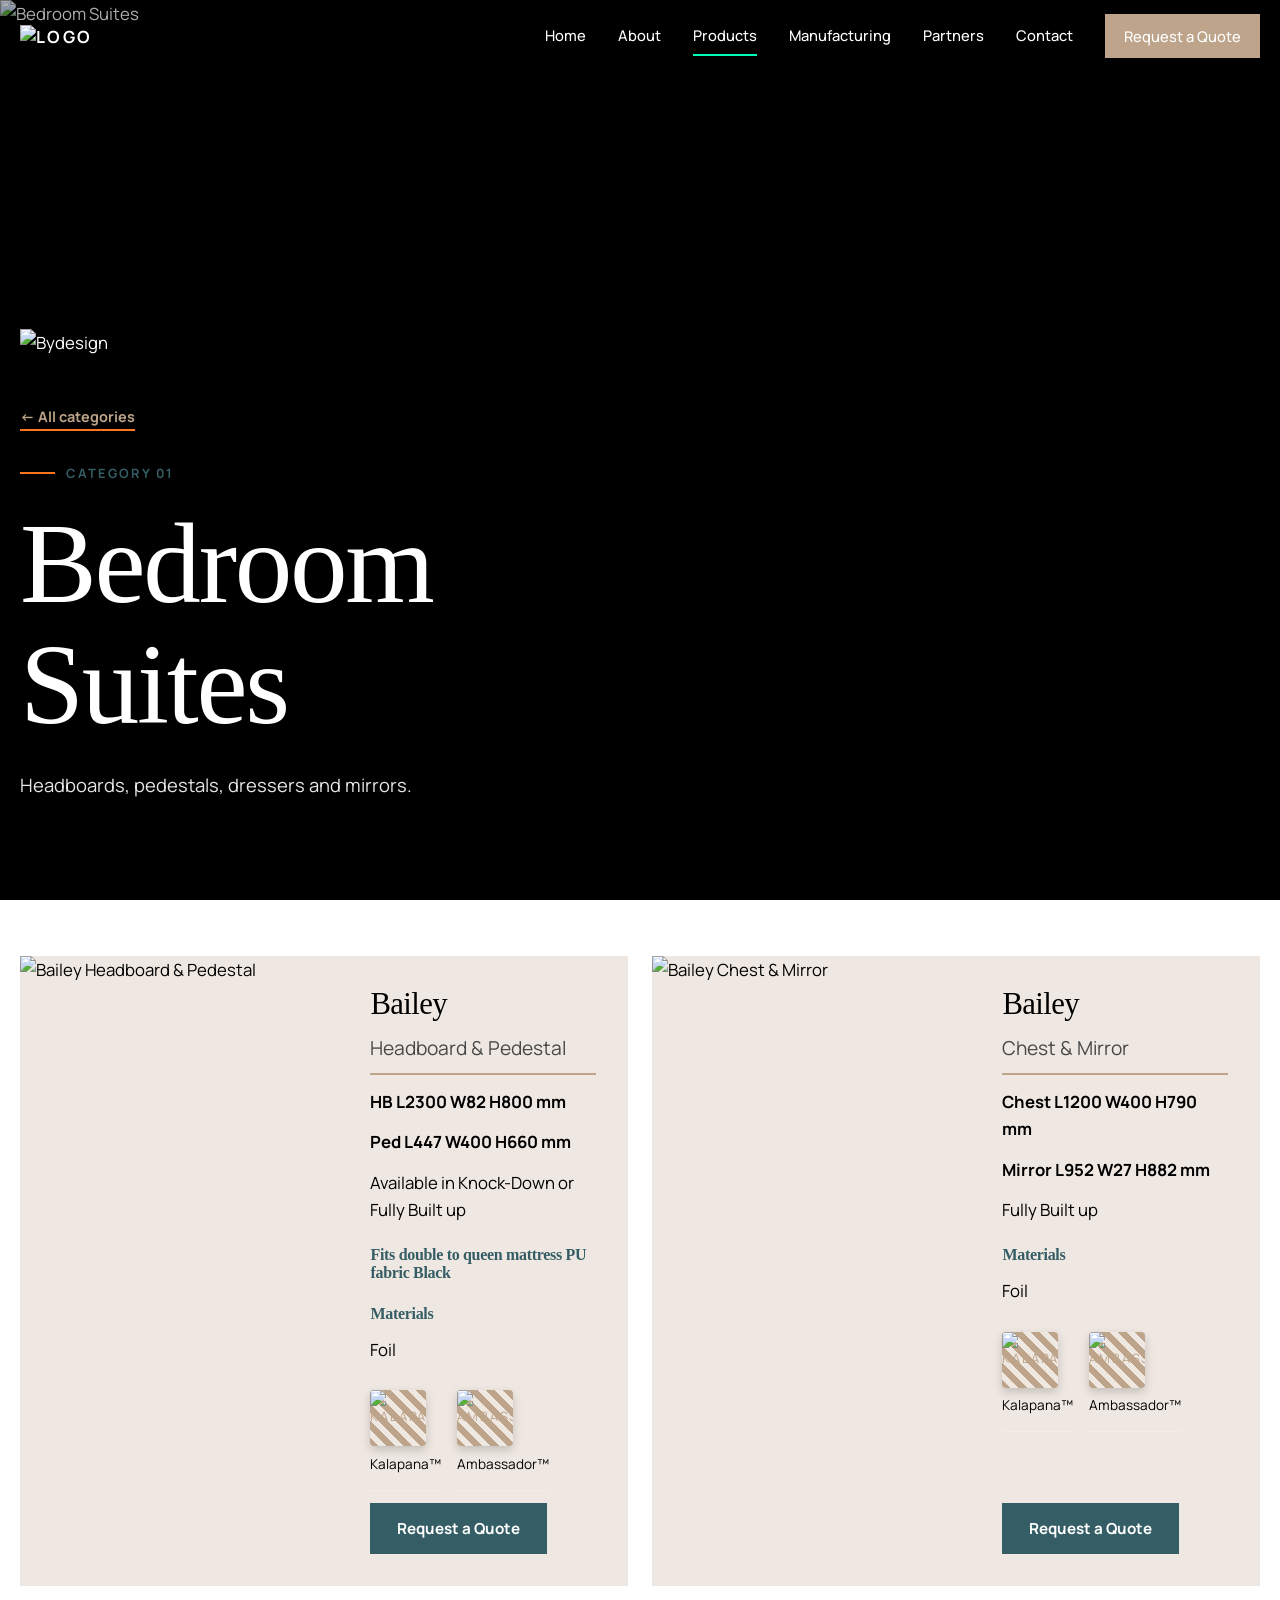
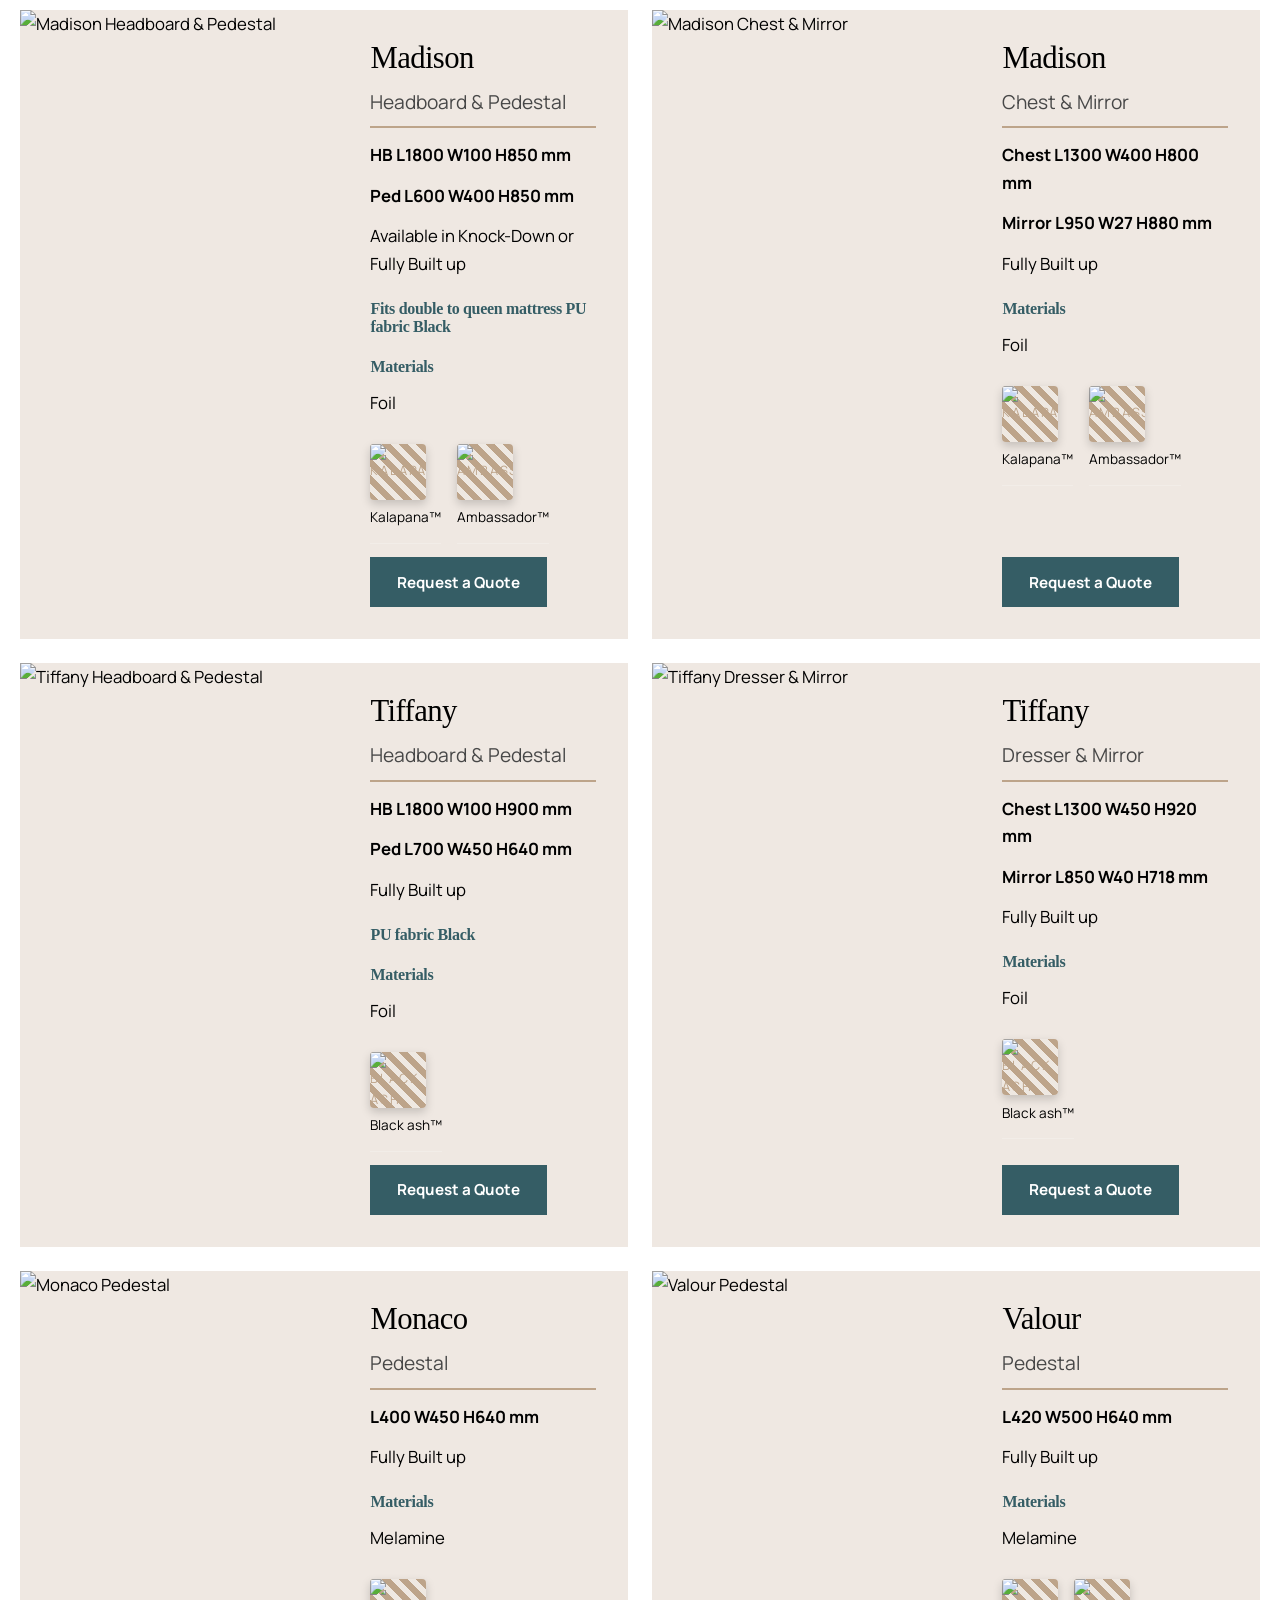
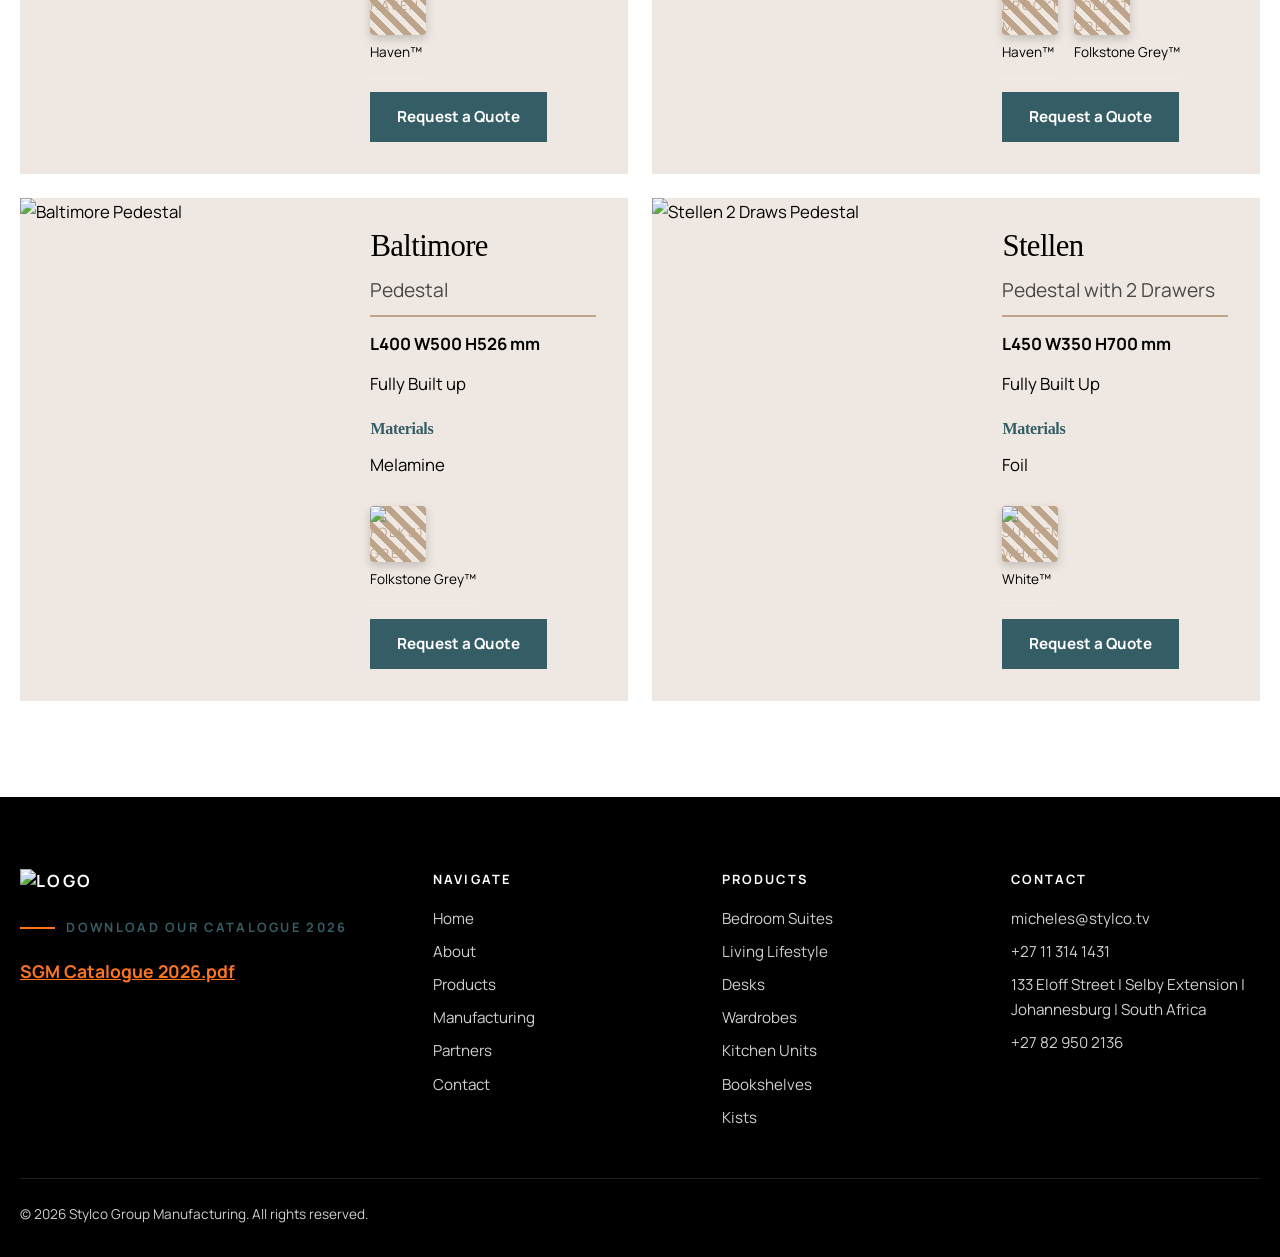
==== bedroom-suites.html @ 997faba1 "Add files via upload" ====
<!DOCTYPE html>
<html lang="en">
<head>
<meta charset="utf-8">
<meta name="viewport" content="width=device-width, initial-scale=1, viewport-fit=cover">
<title>Bedroom Suites | Stylco Group Manufacturing</title>
<meta name="description" content="Bedroom Suites from Stylco Group Manufacturing. Headboards, pedestals, dressers and mirrors. Request a quote.">
<meta property="og:title" content="Bedroom Suites | Stylco Group Manufacturing">
<meta property="og:description" content="Headboards, pedestals, dressers and mirrors.">
<meta property="og:type" content="website">
<link rel="preconnect" href="https://fonts.googleapis.com">
<link rel="stylesheet" href="https://fonts.googleapis.com/css2?family=Fraunces:opsz,wght@9..144,400;9..144,500&family=Manrope:wght@400;500;700&display=swap">
<link rel="stylesheet" href="style.css">
</head>
<body>
<a href="#main" class="skip btn btn-primary">Skip to content</a>
<header id="hdr"><div class="wrap nav">
 <a class="logo" href="index.html#home" aria-label="Stylco Group Manufacturing home"><img src="./images/stylco logo.png" width="200" alt="logo"></a>
 <button class="burger" id="burger" aria-label="Open menu" aria-expanded="false" aria-controls="links"><span></span><span></span></button>
 <nav class="links" id="links" aria-label="Primary">
  <a href="index.html#home">Home</a><a href="index.html#about">About</a><a class="active" href="index.html#products">Products</a><a href="index.html#manufacturing">Manufacturing</a><a href="index.html#partners">Partners</a><a href="index.html#contact">Contact</a>
  <a class="btn btn-primary" href="index.html#contact">Request a Quote</a>
 </nav>
</div></header>
<main id="main">
<section class="hero" id="home">
 <div class="bg" aria-hidden="true">
  <!-- HERO IMAGE: replace the placeholder div below with <img src="images/hero.jpg" alt="" loading="eager"> -->
  <img src="images/brs hero img.jpg" alt="Bedroom Suites" loading="eager">
 </div>
 <div class="wrap">
     <img src="images/by design.png" alt="Bydesign"  class="bydsign-overlay">
  <a class="back" href="index.html#products">← All categories</a><div class="eyebrow">Category 01</div><h1>Bedroom Suites</h1><p>Headboards, pedestals, dressers and mirrors.</p>
 </div>
</section>
 
 <!-- PRODUCTS: copy an <article class="pc"> block to add a product.
      IMAGE: replace the placeholder <div class="ph media"> with <img class="media" src="images/your-photo.jpg" alt="Describe the photo" loading="lazy">
      FINISH SWATCH: replace <span class="chip"></span> with <span class="chip"><img src="images/finish.jpg" alt="Finish name"></span> -->
 <div class="wrap grid2">
  <article class="pc">
   <img class="media" src="images/Bailey HB & PedLIFE .png" alt="Bailey Headboard & Pedestal" loading="lazy">
   <div class="info">
    <h2>Bailey</h2><p class="type">Headboard & Pedestal</p>
    <p class="dim">HB L2300 W82 H800 mm</p> <p class="dim">Ped L447 W400 H660 mm</p><p>Available in Knock-Down or Fully Built up</p>
    <h3>Fits double to queen mattress PU fabric Black</h3><h3>Materials</h3><p>Foil</p>
    <ul class="sw"><li><span class="chip"><img src="Textures/kalapana.jpg" alt="Kalapana"></span>Kalapana&trade;</li><li><span class="chip"><img src="Textures/ambassador.jpg" alt="Ambassador"></span>Ambassador&trade;</li></ul>
    <a class="btn btn-dark" href="index.html?category=Bedroom%20Suites&amp;product=Headboard#contact">Request a Quote</a>
   </div>
  </article>
  <article class="pc">
   <img class="media" src="images/Bailey Chest & mirrorLIFE .png" alt="Bailey Chest & Mirror" loading="lazy">
   <div class="info">
    <h2>Bailey</h2><p class="type">Chest & Mirror</p>
    <p class="dim">Chest L1200 W400 H790 mm</p> <p class="dim">Mirror L952 W27 H882 mm</p><p>Fully Built up</p>
    <h3>Materials</h3><p>Foil</p>
    <ul class="sw"><li><span class="chip"><img src="Textures/kalapana.jpg" alt="Kalapana"></span>Kalapana&trade;</li><li><span class="chip"><img src="Textures/ambassador.jpg" alt="Ambassador"></span>Ambassador&trade;</li></ul>
    <a class="btn btn-dark" href="index.html?category=Bedroom%20Suites&amp;product=Chest%20%2F%20Mirror#contact">Request a Quote</a>
   </div>
  </article>
  <article class="pc">
  <img class="media" src="images/Madison Ped  and HB life.png" alt="Madison Headboard & Pedestal" loading="lazy">
   <div class="info">
    <h2>Madison</h2><p class="type">Headboard & Pedestal</p>
    <p class="dim">HB L1800 W100 H850 mm</p> <p class="dim">Ped L600 W400 H850 mm</p><p>Available in Knock-Down or Fully Built up</p>
    <h3>Fits double to queen mattress PU fabric Black</h3><h3>Materials</h3><p>Foil</p>
    <ul class="sw"><li><span class="chip"><img src="Textures/kalapana.jpg" alt="Kalapana"></span>Kalapana&trade;</li><li><span class="chip"><img src="Textures/ambassador.jpg" alt="Ambassador"></span>Ambassador&trade;</li></ul>
    <a class="btn btn-dark" href="index.html?category=Bedroom%20Suites&amp;product=Headboard#contact">Request a Quote</a>
   </div>
  </article>
  <article class="pc">
   <img class="media" src="images/Madison chest & mirror life.png" alt="Madison Chest & Mirror" loading="lazy">
   <div class="info">
    <h2>Madison</h2><p class="type">Chest & Mirror</p>
    <p class="dim">Chest L1300 W400 H800 mm</p> <p class="dim">Mirror L950 W27 H880 mm</p><p>Fully Built up</p>
    <h3>Materials</h3><p>Foil</p>
    <ul class="sw"><li><span class="chip"><img src="Textures/kalapana.jpg" alt="Kalapana"></span>Kalapana&trade;</li><li><span class="chip"><img src="Textures/ambassador.jpg" alt="Ambassador"></span>Ambassador&trade;</li></ul>
    <a class="btn btn-dark" href="index.html?category=Bedroom%20Suites&amp;product=Chest#contact">Request a Quote</a>
   </div>
  </article>
  <article class="pc">
  <img class="media" src="images/Tiffany BRS Render v2 002.png" alt="Tiffany Headboard & Pedestal" loading="lazy">
   <div class="info">
    <h2>Tiffany</h2><p class="type">Headboard & Pedestal</p>
    <p class="dim">HB L1800 W100 H900 mm</p> <p class="dim">Ped L700 W450 H640 mm</p><p>Fully Built up</p>
    <h3>PU fabric Black</h3><h3>Materials</h3><p>Foil</p>
    <ul class="sw"><li><span class="chip"><img src="Textures/black ash.jpg" alt="Black ash"></span>Black ash&trade;</li></ul>
    <a class="btn btn-dark" href="index.html?category=Bedroom%20Suites&amp;product=Tiffany#contact">Request a Quote</a>
   </div>
  </article>
  <article class="pc">
  <img class="media" src="images/Tiffany D&M Render .png" alt="Tiffany Dresser & Mirror" loading="lazy">
   <div class="info">
    <h2>Tiffany</h2><p class="type">Dresser & Mirror</p>
    <p class="dim">Chest L1300 W450 H920 mm</p> <p class="dim">Mirror L850 W40 H718 mm</p><p>Fully Built up</p>
    <h3>Materials</h3><p>Foil</p>
    <ul class="sw"><li><span class="chip"><img src="Textures/black ash.jpg" alt="Black ash"></span>Black ash&trade;</li></ul>
    <a class="btn btn-dark" href="index.html?category=Bedroom%20Suites&amp;product=Tiffany#contact">Request a Quote</a>
   </div>
  </article>
 <article class="pc">
  <img class="media" src="images/Monaco pedestal.png" alt="Monaco Pedestal" loading="lazy">
   <div class="info">
    <h2>Monaco</h2><p class="type">Pedestal</p>
    <p class="dim">L400 W450 H640 mm</p><p>Fully Built up</p>
    <h3>Materials</h3><p>Melamine</p>
    <ul class="sw"><li><span class="chip"><img src="Textures/Haven.jpg" alt="Haven"></span>Haven&trade;</li></ul>
    <a class="btn btn-dark" href="index.html?category=Bedroom%20Suites&amp;product=Monaco#contact">Request a Quote</a>
   </div>
  </article>
  <article class="pc">
  <img class="media" src="images/Valour pedestal.png" alt="Valour Pedestal" loading="lazy">
   <div class="info">
    <h2>Valour</h2><p class="type">Pedestal</p>
    <p class="dim">L420 W500 H640 mm</p><p>Fully Built up</p>
    <h3>Materials</h3><p>Melamine</p>
    <ul class="sw"><li><span class="chip"><img src="Textures/Brookhill-M-Revit.jpg" alt="Brookhill-M-Revit"></span>Haven&trade;<li><span class="chip"><img src="Textures/folkstone-grey.jpg" alt="Folkstone Grey"></span>Folkstone Grey&trade;</li></ul>
    <a class="btn btn-dark" href="index.html?category=Bedroom%20Suites&amp;product=Valour#contact">Request a Quote</a>
   </div>
  </article>
  <article class="pc">
  <img class="media" src="images/Baltimore pedestal.png" alt="Baltimore Pedestal" loading="lazy">
   <div class="info">
    <h2>Baltimore</h2><p class="type">Pedestal</p>
    <p class="dim">L400 W500 H526 mm</p><p>Fully Built up</p>
    <h3>Materials</h3><p>Melamine</p>
    <ul class="sw"><li><span class="chip"><img src="Textures/folkstone-grey.jpg" alt="Folkstone Grey"></span>Folkstone Grey&trade;</li></ul>
    <a class="btn btn-dark" href="index.html?category=Bedroom%20Suites&amp;product=Baltimore#contact">Request a Quote</a>
   </div>
  </article>
  <article class="pc">
  <img class="media" src="images/Stellen 2 draws Pedestal lifestyle.jpg" alt="Stellen 2 Draws Pedestal" loading="lazy">
   <div class="info">
    <h2>Stellen</h2><p class="type">Pedestal with 2 Drawers</p>
    <p class="dim">L450 W350 H700 mm</p><p>Fully Built Up</p>
    <h3>Materials</h3><p>Foil</p>
    <ul class="sw"><li><span class="chip"><img src="Textures/White.jpg" alt="Supreme White"></span>White&trade;</li></ul>
    <a class="btn btn-dark" href="index.html?category=Bedroom%20Suites&amp;product=Stellen#contact">Request a Quote</a>
   </div>
  </article>
 </div>
</main>
<footer><div class="wrap">
 <div class="fgrid">
  <div><a class="logo" href="index.html#home">
     <img src="./images/stylco logo.png" width="200" alt="logo"></a>
      <br><div class="eyebrow">Download our catalogue 2026</div>
  <p class="foot-desc"><a href="SGM Catalogue 2026_ in progress.pdf.pdf" target="_blank"><p class="file">SGM Catalogue 2026.pdf</p></a></p>
  </div>
  <div><h4>Navigate</h4><ul><li><a href="index.html#home">Home</a></li><li><a href="index.html#about">About</a></li><li><a href="index.html#products">Products</a></li><li><a href="index.html#manufacturing">Manufacturing</a></li><li><a href="index.html#partners">Partners</a></li><li><a href="index.html#contact">Contact</a></li></ul></div>
  <div><h4>Products</h4><ul id="fprod"></ul></div>
  <div><h4>Contact</h4><ul id="fcontact"></ul></div>
 </div>
 <div class="copy">© 2026 Stylco Group Manufacturing. All rights reserved.</div>
</div></footer>


<script src="script.js"></script>
</body>
</html>
---- style.css ----
/* ==========================================================
   CSS variables / brand colours
   ========================================================== */
:root{
  /* Brand colours */
  --teal:#355D65;--mint:#00FFB6;--black:#000000;--white:#FFFFFF;--sand:#bda48a;--orange:#FF751F;
  /* Tints derived from the brand colours */
  --paper:color-mix(in srgb,var(--sand) 25%,var(--white));
  --muted:color-mix(in srgb,var(--black) 72%,var(--white));
  --error:color-mix(in srgb,var(--orange) 70%,var(--black));
  --bg:var(--white);--fg:var(--black);
  --serif:Poppins,Georgia,serif;--sans:'Manrope',system-ui,Poppins;
  box-sizing:border-box;padding-top:env(safe-area-inset-top,0px);padding-bottom:env(safe-area-inset-bottom,0px)}
*,*::before,*::after{box-sizing:inherit}
/* ==========================================================
   Reset
   ========================================================== */
html{scroll-behavior:smooth;scroll-padding-top:80px}
body{margin:0;background:var(--bg);color:var(--fg);font:400 1.05rem/1.65 var(--sans);-webkit-font-smoothing:antialiased}
img{max-width:100%;display:block}
a{color:inherit}
:focus-visible{outline:3px solid var(--mint);outline-offset:3px}
.wrap{width:min(1280px,100% - 2.5rem);margin-inline:auto}
section{padding:clamp(4rem,9vw,8rem) 0}
/* ==========================================================
   Typography
   ========================================================== */
h1,h2,h3{font-family:var(--serif);font-weight:400;line-height:1.05;margin:0;letter-spacing:-.02em}
h2{font-size:clamp(2.2rem,5vw,4rem)}
.eyebrow{font-size:.8rem;letter-spacing:.18em;text-transform:uppercase;font-weight:700;color:var(--teal);display:flex;gap:.7rem;align-items:center;margin-bottom:1.2rem}
.eyebrow::before{content:"";width:2.2rem;height:2px;background:var(--orange)}
.dark .eyebrow{color:var(--sand)}
.btn{display:inline-flex;align-items:center;justify-content:center;min-height:48px;padding:.85rem 1.6rem;font:700 .95rem var(--sans);text-decoration:none;border:1.5px solid transparent;cursor:pointer;transition:transform .25s,background .25s,color .25s}
.btn-primary{background:var(--sand);color:var(--black)}.btn-primary:hover{transform:translateY(-2px);background:var(--white)}
.btn-ghost{border-color:currentColor;color:var(--white);background:transparent}.btn-ghost:hover{background:var(--white);color:var(--black)}
.btn-dark{background:var(--teal);color:var(--white)}.btn-dark:hover{background:var(--black)}
/* ==========================================================
   Placeholder imagery
   ========================================================== */

.ph{position:relative;width:100%;height:100%;min-height:240px;background:linear-gradient(135deg,var(--teal),color-mix(in srgb,var(--teal) 55%,var(--black)));overflow:hidden;display:flex;align-items:flex-end}
.ph::before{content:"";position:absolute;inset:0;background:repeating-linear-gradient(115deg,transparent 0 38px,color-mix(in srgb,var(--sand) 8%,transparent) 38px 40px)}
.ph span{position:relative;margin:1rem;font-size:.72rem;letter-spacing:.14em;text-transform:uppercase;color:var(--sand);border:1px solid color-mix(in srgb,var(--sand) 50%,transparent);padding:.3rem .6rem}
.ph.sand{background:linear-gradient(135deg,var(--sand),color-mix(in srgb,var(--sand) 85%,var(--black)))}.ph.sand span{color:var(--teal);border-color:color-mix(in srgb,var(--teal) 50%,transparent)}
.ph.sand::before{background:repeating-linear-gradient(115deg,transparent 0 38px,color-mix(in srgb,var(--teal) 10%,transparent) 38px 40px)}
.ph img{position:absolute;inset:0;width:100%;height:100%;object-fit:cover}
/* ==========================================================
   Navigation
   ========================================================== */

header{position:fixed;inset:0 0 auto;z-index:50;padding-top:env(safe-area-inset-top,0px);transition:background .35s,box-shadow .35s}
header.solid{background:color-mix(in srgb,var(--black) 92%,transparent);backdrop-filter:blur(10px)}
.nav{display:flex;align-items:center;justify-content:space-between;height:72px}
.logo{font:700 1.05rem var(--sans);letter-spacing:.14em;text-decoration:none;color:var(--white);text-transform:uppercase}
.logo b{color:var(--mint)}
.links{display:flex;gap:2rem;align-items:center}
.links a{color:var(--white);text-decoration:none;font-size:.92rem;font-weight:500;padding:.4rem 0;border-bottom:2px solid transparent}
.links a:hover,.links a.active{border-color:var(--mint)}
.links .btn{border:0;padding:.6rem 1.2rem;min-height:44px}
.burger{display:none;background:none;border:0;color:var(--white);width:48px;height:48px;cursor:pointer}
.burger span{display:block;width:24px;height:2px;background:currentColor;margin:6px auto;transition:.3s}
@media(max-width:900px){
 .burger{display:block}
 .links{position:fixed;inset:0;background:var(--black);flex-direction:column;justify-content:center;gap:1.6rem;font-size:1.4rem;transform:translateY(-100%);transition:transform .45s;visibility:hidden}
 .links.open{transform:none;visibility:visible}
 .links a{font:400 2rem var(--serif)}
 .burger{position:relative;z-index:2}
}
/* ==========================================================
   Hero
   ========================================================== */

.hero{min-height:100svh;background:var(--black);color:var(--white);display:flex;align-items:flex-end;position:relative;padding:7rem 0 4rem;overflow:hidden}
.hero .bg{position:absolute;inset:0;opacity:.85}
.hero .bg .ph{min-height:100%}
.hero .bg img,.about .img img{width:100%;height:100%;object-fit:cover}
.hero::after{content:"";position:absolute;inset:0;background:linear-gradient(to top,var(--black) 5%,color-mix(in srgb,var(--black) 20%,transparent) 70%)}
.hero .wrap{position:relative;z-index:2}
.hero h1{font-size:clamp(3rem,9vw,8rem);max-width:12ch}
.hero h1 em{color:var(--sand);font-style:normal}
.hero p{max-width:52ch;font-size:1.15rem;color:color-mix(in srgb,var(--white) 90%,var(--black));margin:1.6rem 0 2.2rem}
.cta{display:flex;flex-wrap:wrap;gap:1rem}
.scroll{position:absolute;right:max(1.25rem,5vw);bottom:3rem;z-index:2;writing-mode:vertical-rl;font-size:.72rem;letter-spacing:.2em;text-transform:uppercase;color:var(--sand);display:flex;align-items:center;gap:.8rem}
.scroll::after{content:"";width:1px;height:60px;background:var(--mint);animation:drop 2s infinite}
@keyframes drop{0%{transform:scaleY(0);transform-origin:top}50%{transform:scaleY(1);transform-origin:top}51%{transform-origin:bottom}100%{transform:scaleY(0);transform-origin:bottom}}
.line{display:block;overflow:hidden}.line>span{display:block;animation:up 1s cubic-bezier(.2,.7,.2,1) both}
.line:nth-child(2)>span{animation-delay:.12s}.line:nth-child(3)>span{animation-delay:.24s}
@keyframes up{from{transform:translateY(105%)}}
/* ==========================================================
   Mission
   ========================================================== */

.mission{background:var(--teal);color:var(--white)}
.mission .grid{display:grid;grid-template-columns:1fr 1.2fr;gap:4rem;align-items:start}
.mission h2{color:var(--white)}
.mission p{font-size:1.25rem;margin:0 0 2rem}
.values{display:flex;flex-wrap:wrap;gap:.6rem}
.values li{list-style:none;border:1px solid color-mix(in srgb,var(--white) 40%,transparent);padding:.45rem 1rem;font-size:.9rem}
.values{padding:0;margin:0}
/* ==========================================================
   About
   ========================================================== */

.about .grid{display:grid;grid-template-columns:1fr 1fr;gap:clamp(2rem,6vw,6rem);align-items:center}
.about .img{aspect-ratio:4/5}
.about p{color:color-mix(in srgb,var(--black) 80%,var(--white))}
.caps{list-style:none;padding:0;margin:2rem 0;border-top:1px solid color-mix(in srgb,var(--black) 13%,transparent)}
.caps li{display:flex;gap:1.2rem;padding:1rem 0;border-bottom:1px solid color-mix(in srgb,var(--black) 13%,transparent);font-weight:700}
.caps small{color:var(--orange);font-size:.85rem;min-width:2rem}
/* ==========================================================
   Products
   ========================================================== */

.products{background:var(--paper)}
.head{display:flex;justify-content:space-between;align-items:end;gap:2rem;flex-wrap:wrap;margin-bottom:3rem}
.head p{max-width:40ch;margin:0;color:var(--muted)}
.pgrid{display:grid;grid-template-columns:repeat(12,1fr);gap:1.25rem}
.card{position:relative;overflow:hidden;background:var(--black);color:var(--white);border:0;padding:0;text-align:left;cursor:pointer;min-height:420px;grid-column:span 4;font:inherit}
.card:nth-child(1){grid-column:span 7;min-height:560px}.card:nth-child(2){grid-column:span 5;min-height:560px}
.card:nth-child(6){grid-column:span 5}.card:nth-child(7){grid-column:span 7}
.card .media{position:absolute;inset:0;width:100%;height:100%;object-fit:cover;transition:transform .9s cubic-bezier(.2,.7,.2,1)}
.card:hover .media,.card:focus-visible .media{transform:scale(1.07)}
.card::after{content:"";position:absolute;inset:0;background:linear-gradient(to top,color-mix(in srgb,var(--black) 85%,transparent),transparent 60%)}
.card .txt{position:absolute;z-index:2;left:0;right:0;bottom:0;padding:1.6rem}
.card .n{font-size:.8rem;letter-spacing:.2em;color:var(--mint);font-weight:700}
.card h3{font-size:clamp(1.7rem,3vw,2.4rem);margin:.3rem 0 .5rem}
.card p{margin:0;font-size:.95rem;color:color-mix(in srgb,var(--white) 87%,var(--black));max-width:34ch}
.card .go{display:inline-block;margin-top:1rem;font-weight:700;font-size:.9rem;border-bottom:2px solid var(--orange);transform:translateY(8px);opacity:0;transition:.4s}
.card:hover .go,.card:focus-visible .go{transform:none;opacity:1}
.bydsign-overlay {
  background: 0;
  width:auto;
  max-width: auto;
  height: auto;
  padding: 45px 0;
  margin-inline:auto;
}
@media(hover:none){.card .go{opacity:1;transform:none}}
/* ==========================================================
   Manufacturing
   ========================================================== */

.process{background:var(--black);color:var(--white)}
.process h2{max-width:14ch}
.steps{display:grid;grid-template-columns:repeat(3,1fr);gap:0;margin-top:3.5rem;border-top:1px solid color-mix(in srgb,var(--white) 20%,transparent);list-style:none;padding:0}
.steps li{padding:2rem 2rem 2.5rem 0;border-bottom:1px solid color-mix(in srgb,var(--white) 20%,transparent)}
.steps b{font:400 3.2rem var(--serif);color:var(--sand);display:block}
.steps h3{font:700 1.15rem var(--sans);margin:.5rem 0}
.steps p{margin:0;color:color-mix(in srgb,var(--white) 73%,var(--black));font-size:.95rem}
/* ==========================================================
   Capabilities
   ========================================================== */

.cap-grid{display:grid;grid-template-columns:repeat(4,1fr);gap:1.25rem;margin-top:3rem}
.cap{padding:2rem 1.5rem;border-top:3px solid var(--teal);background:var(--paper)}
.cap:nth-child(3){border-color:var(--orange)}
.cap h3{font-size:1.5rem;margin-bottom:.7rem}.cap p{margin:0;color:var(--muted);font-size:.95rem}
/* ==========================================================
   Partners
   ========================================================== */

.partners{background:var(--sand)}
.logos{display:grid;grid-template-columns:repeat(3,1fr);gap:1px;background:color-mix(in srgb,var(--teal) 25%,transparent);border:1px solid color-mix(in srgb,var(--teal) 25%,transparent);margin-top:3rem}
.logos div{background:var(--sand);height:130px;display:grid;place-items:center;filter:grayscale(1);opacity:.75;transition:.3s;color:var(--teal);font-weight:700;letter-spacing:.14em;text-transform:uppercase;font-size:.85rem}
.logos div:hover{opacity:1;filter:none}
.logos img{max-height:56px;max-width:70%}
/* ==========================================================
   Contact
   ========================================================== */

.contact{background:var(--teal);color:var(--white)}
.contact .grid{display:grid;grid-template-columns:1fr 1.1fr;gap:clamp(2rem,6vw,6rem)}
.contact h2{color:var(--white)}
.info{list-style:none;padding:0;margin:2rem 0 0}
.info li{padding:.9rem 0;border-bottom:1px solid color-mix(in srgb,var(--white) 20%,transparent);display:flex;justify-content:space-between;gap:1rem}
.info span:first-child{color:var(--sand);font-size:.8rem;letter-spacing:.14em;text-transform:uppercase}
form{display:grid;grid-template-columns:1fr 1fr;gap:1.1rem;background:var(--white);color:var(--black);padding:clamp(1.4rem,3vw,2.5rem)}
.f{display:flex;flex-direction:column;gap:.35rem}.f.full{grid-column:1/-1}
label{font-weight:700;font-size:.85rem}
input,select,textarea{font:inherit;padding:.8rem;border:1.5px solid color-mix(in srgb,var(--black) 25%,transparent);background:var(--white);min-height:48px;border-radius:0;width:100%}
textarea{min-height:130px;resize:vertical}
.f.err input,.f.err select,.f.err textarea{border-color:var(--error)}
.msg{color:var(--error);font-size:.82rem;min-height:1em}
.ok{grid-column:1/-1;background:color-mix(in srgb,var(--mint) 12%,var(--white));border-left:4px solid var(--teal);padding:1rem;display:none}
/* ==========================================================
   Footer
   ========================================================== */

footer{background:var(--black);color:color-mix(in srgb,var(--white) 81%,var(--black));padding:4.5rem 0 2rem;font-size:.95rem}
.fgrid{display:grid;grid-template-columns:1.5fr 1fr 1fr 1fr;gap:2.5rem}
footer h4{color:var(--white);margin:0 0 1rem;font-size:.8rem;letter-spacing:.16em;text-transform:uppercase}
footer ul{list-style:none;padding:0;margin:0;display:grid;gap:.5rem}
footer a{text-decoration:none}footer a:hover{color:var(--mint)}
.copy{margin-top:3rem;padding-top:1.5rem;border-top:1px solid color-mix(in srgb,var(--white) 13%,transparent);font-size:.85rem}
.file{font-size:1.1rem;font-weight:700;color:var(--orange);text-decoration:underline}
/* ==========================================================
   Category pages
   ========================================================== */
/* ==========================================================
   Animations
   ========================================================== */

.rv{opacity:0;transform:translateY(28px);transition:opacity .9s,transform .9s cubic-bezier(.2,.7,.2,1)}
.rv.in{opacity:1;transform:none}
/* ==========================================================
   Responsive design (tablet / laptop)
   ========================================================== */
@media(max-width:1024px){.cap-grid{grid-template-columns:1fr 1fr}.fgrid{grid-template-columns:1fr 1fr}.pgrid .card,.card:nth-child(n){grid-column:span 6;min-height:400px}.card:nth-child(1){grid-column:1/-1}}
/* ==========================================================
   Mobile styles
   ========================================================== */
@media(max-width:760px){
 .mission .grid,.about .grid,.contact .grid,.d{grid-template-columns:1fr;gap:2rem}
 .steps{grid-template-columns:1fr 1fr}.logos{grid-template-columns:1fr 1fr}.cap-grid{grid-template-columns:1fr}
 .pgrid .card,.card:nth-child(n){grid-column:1/-1;min-height:380px}.card:nth-child(1){min-height:440px}
 form{grid-template-columns:1fr}.fgrid{grid-template-columns:1fr}.scroll{display:none}.btn{width:100%}.about .img{aspect-ratio:4/3}
}
@media(prefers-reduced-motion:reduce){*{animation:none!important;transition:none!important;scroll-behavior:auto!important}.rv{opacity:1;transform:none}}

/* ==========================================================
   Utilities
   ========================================================== */
.skip{position:absolute;left:-999px;top:1rem;z-index:100}
.skip:focus{left:1rem}
.lead{margin:1.4rem 0 0}
.lead-sm{margin-top:1.4rem;font-size:1.1rem}
.foot-desc{max-width:34ch;margin-top:1rem}

[hidden]{display:none!important}
.cat-hero{background:var(--black);color:var(--white);padding:9rem 0 4rem}
.cat-hero h1{font-size:clamp(2.6rem,7vw,5.5rem)}
.cat-hero p{max-width:50ch;margin:1.2rem 0 0;color:color-mix(in srgb,var(--white) 80%,var(--black))}
.back{display:inline-block;margin-bottom:2rem;color:var(--sand);text-decoration:none;font-weight:700;font-size:.9rem;border-bottom:2px solid var(--orange)}
.back:hover{color:var(--mint)}
.card{display:block;text-decoration:none}
.grid2{display:grid;grid-template-columns:repeat(2,1fr);gap:1.5rem;padding:3.5rem 0 6rem}
.pc{display:grid;grid-template-columns:minmax(0,1.1fr) minmax(0,1fr);background:var(--paper)}
.pc>.media{grid-column:1;grid-row:1;display:block;width:100%;height:auto;min-height:0;aspect-ratio:1/1;object-fit:cover;align-self:start}
.pc>.info{grid-column:2;grid-row:1;min-width:0;margin:0;padding:clamp(1.2rem,2.5vw,2rem);display:flex;flex-direction:column;gap:.8rem}
.pc .info p{margin:0}
.pc h2{font-size:clamp(1.6rem,2.4vw,2.2rem)}
.pc .type{font-size:1.2rem;color:var(--muted);padding-bottom:.5rem;border-bottom:2px solid var(--sand)}
.pc .dim{margin-top:.6rem;font-weight:700}
.pc h3{font:700 1rem var(--serif);color:var(--teal);margin-top:.6rem}
.sw{list-style:none;padding:0;margin:0;display:flex;flex-wrap:wrap;gap:1rem}
.sw li{font-size:.85rem;display:flex;flex-direction:column;gap:.4rem}
.chip{display:block;width:56px;height:56px;border-radius:4px;overflow:hidden;box-shadow:0 4px 10px color-mix(in srgb,var(--black) 18%,transparent);background:repeating-linear-gradient(45deg,var(--sand) 0 6px,var(--paper) 6px 12px)}
.chip img{width:100%;height:100%;object-fit:cover}
.pc .btn{margin-top:auto;align-self:flex-start}
@media(max-width:1100px){.grid2{grid-template-columns:1fr}}
@media(max-width:600px){.pc{grid-template-columns:1fr}.pc>.media,.pc>.info{grid-column:1}.pc>.info{grid-row:2}.pc .btn{align-self:stretch}}
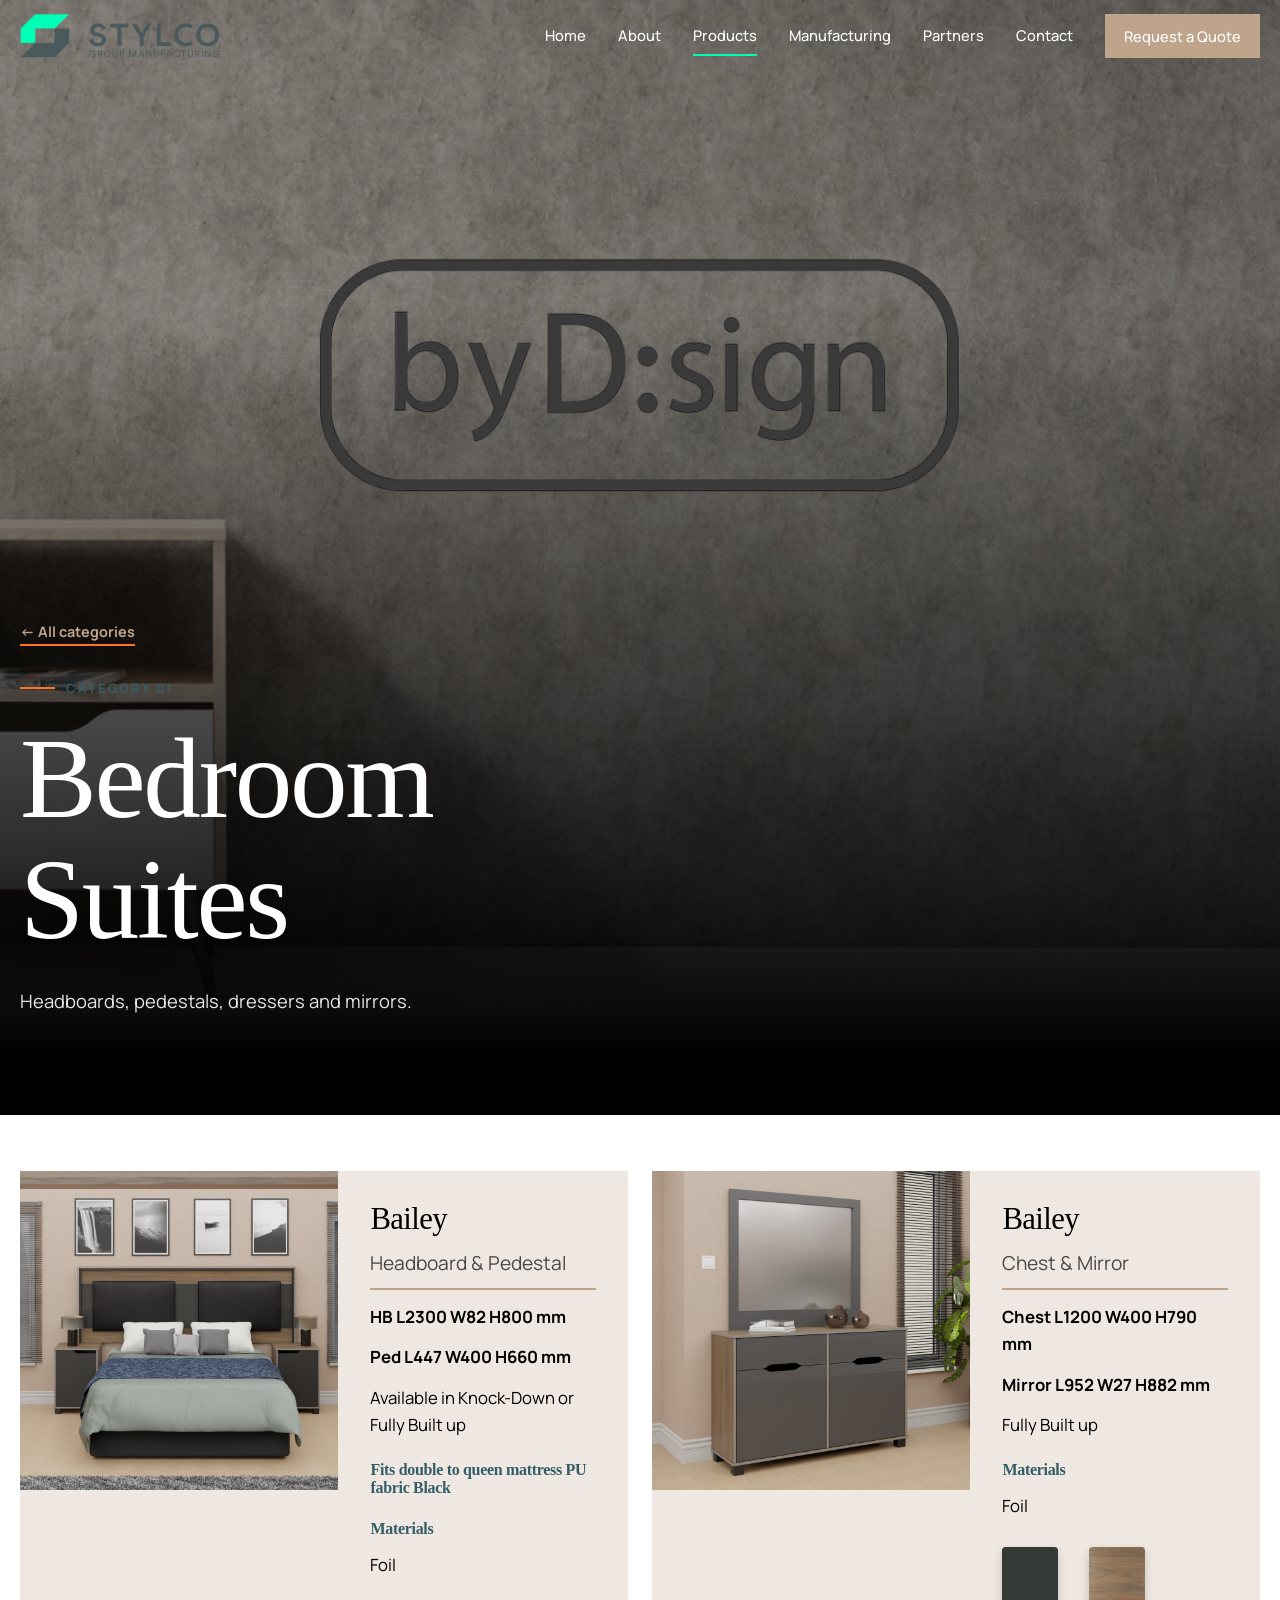
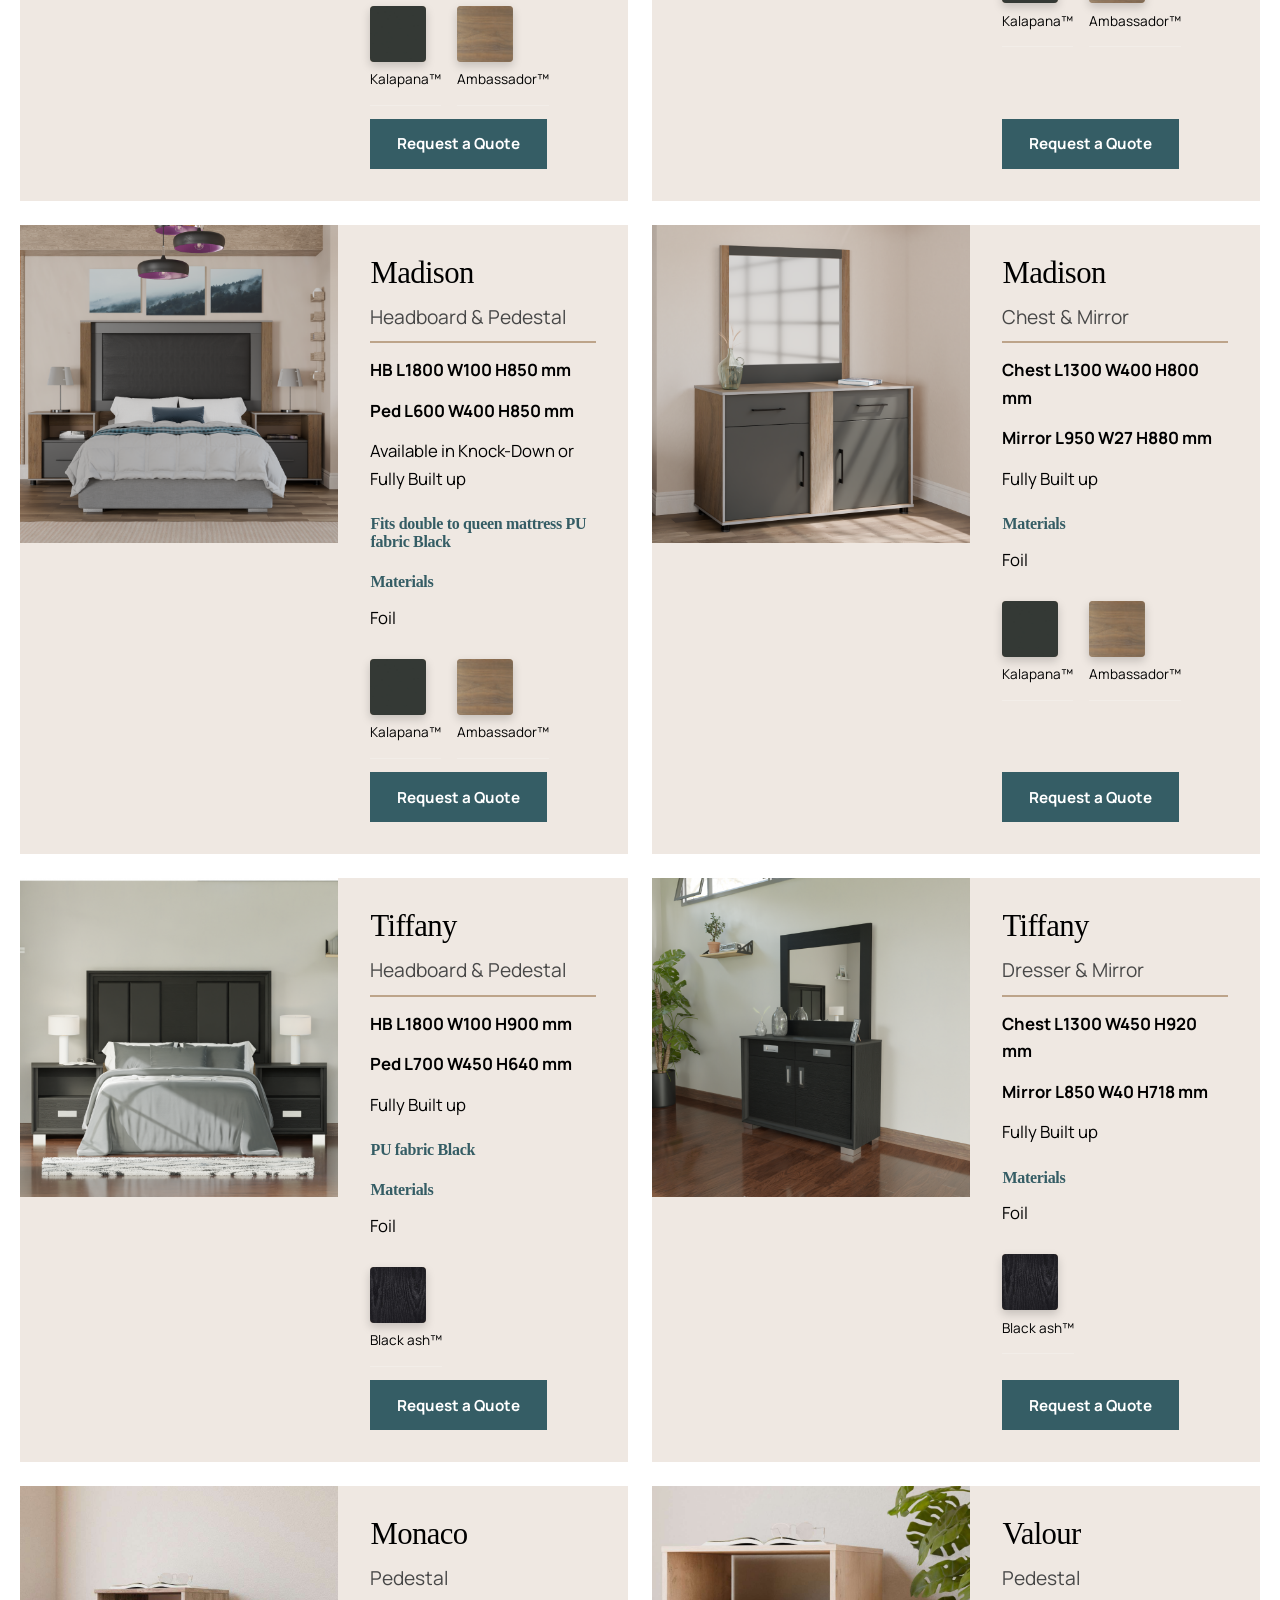
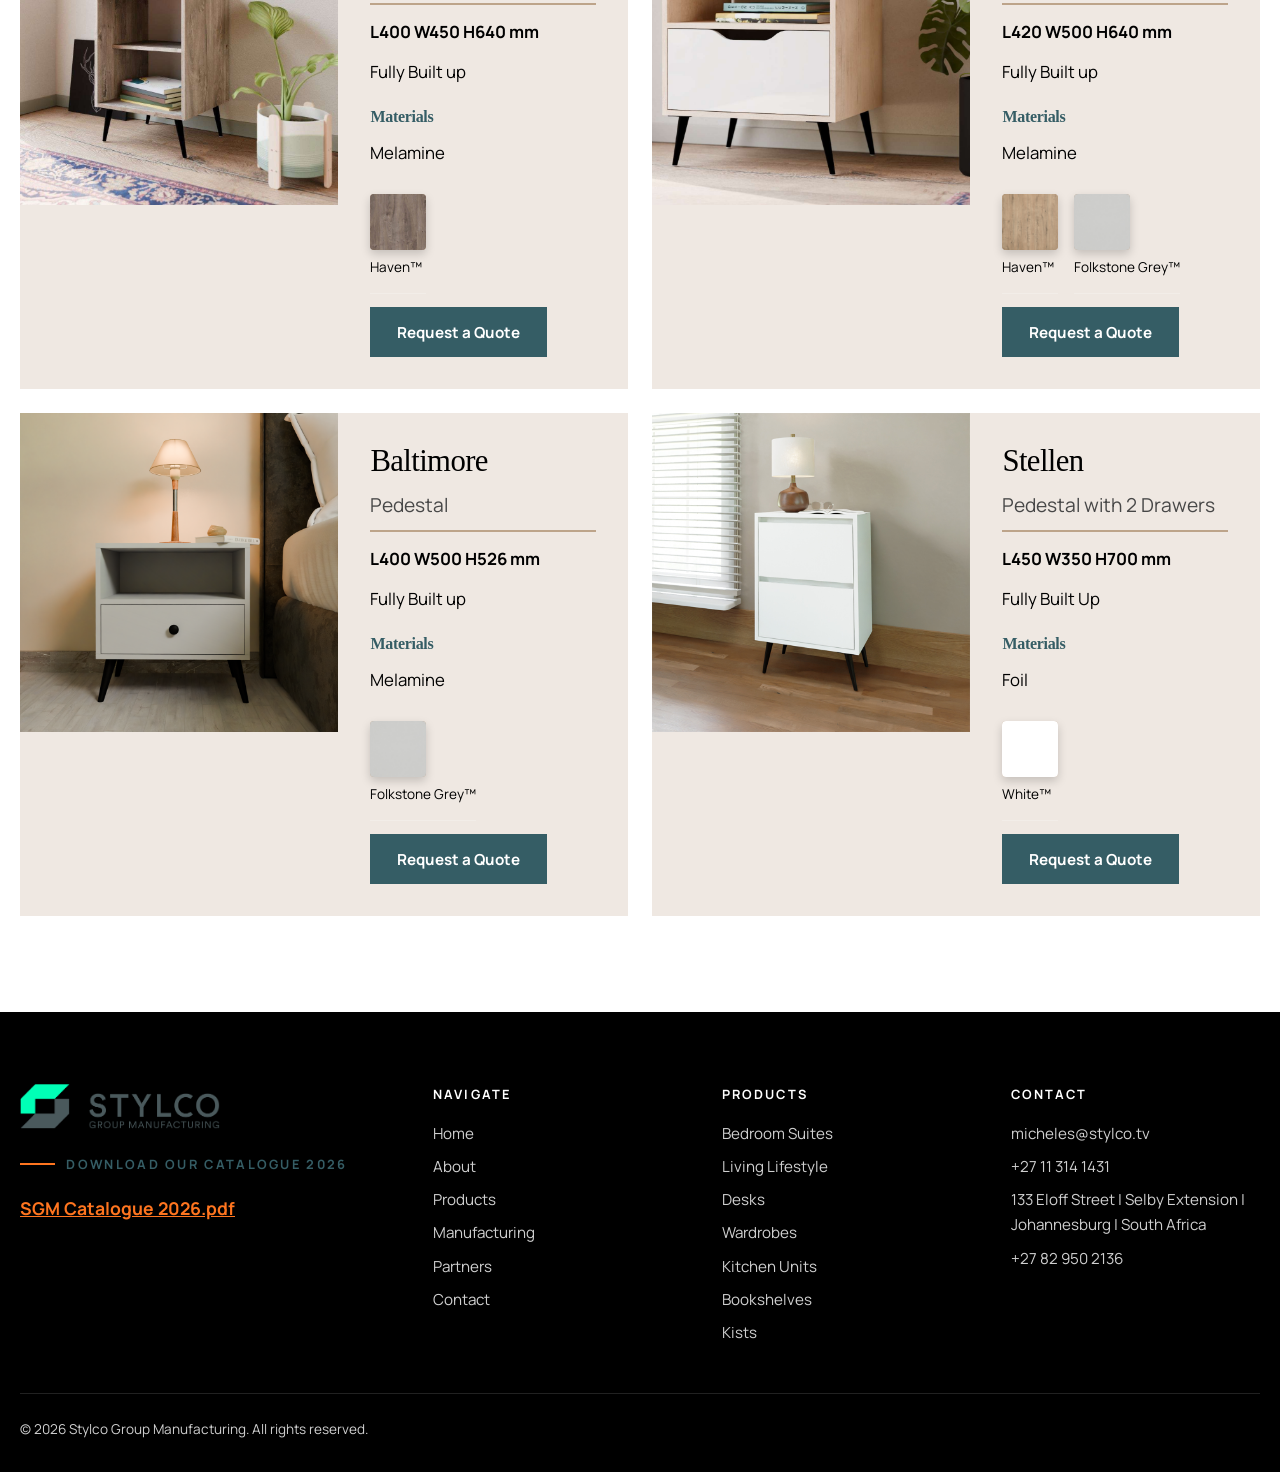
==== commit 81af53f0: "Fix image source case sensitivity in HTML" ====
--- a/bedroom-suites.html
+++ b/bedroom-suites.html
@@ -119,7 +119,7 @@
    </div>
   </article>
   <article class="pc">
-  <img class="media" src="images/Baltimore pedestal.png" alt="Baltimore Pedestal" loading="lazy">
+  <img class="media" src="images/baltimore pedestal.png" alt="Baltimore Pedestal" loading="lazy">
    <div class="info">
     <h2>Baltimore</h2><p class="type">Pedestal</p>
     <p class="dim">L400 W500 H526 mm</p><p>Fully Built up</p>
@@ -157,4 +157,4 @@
 
 <script src="script.js"></script>
 </body>
-</html>+</html>
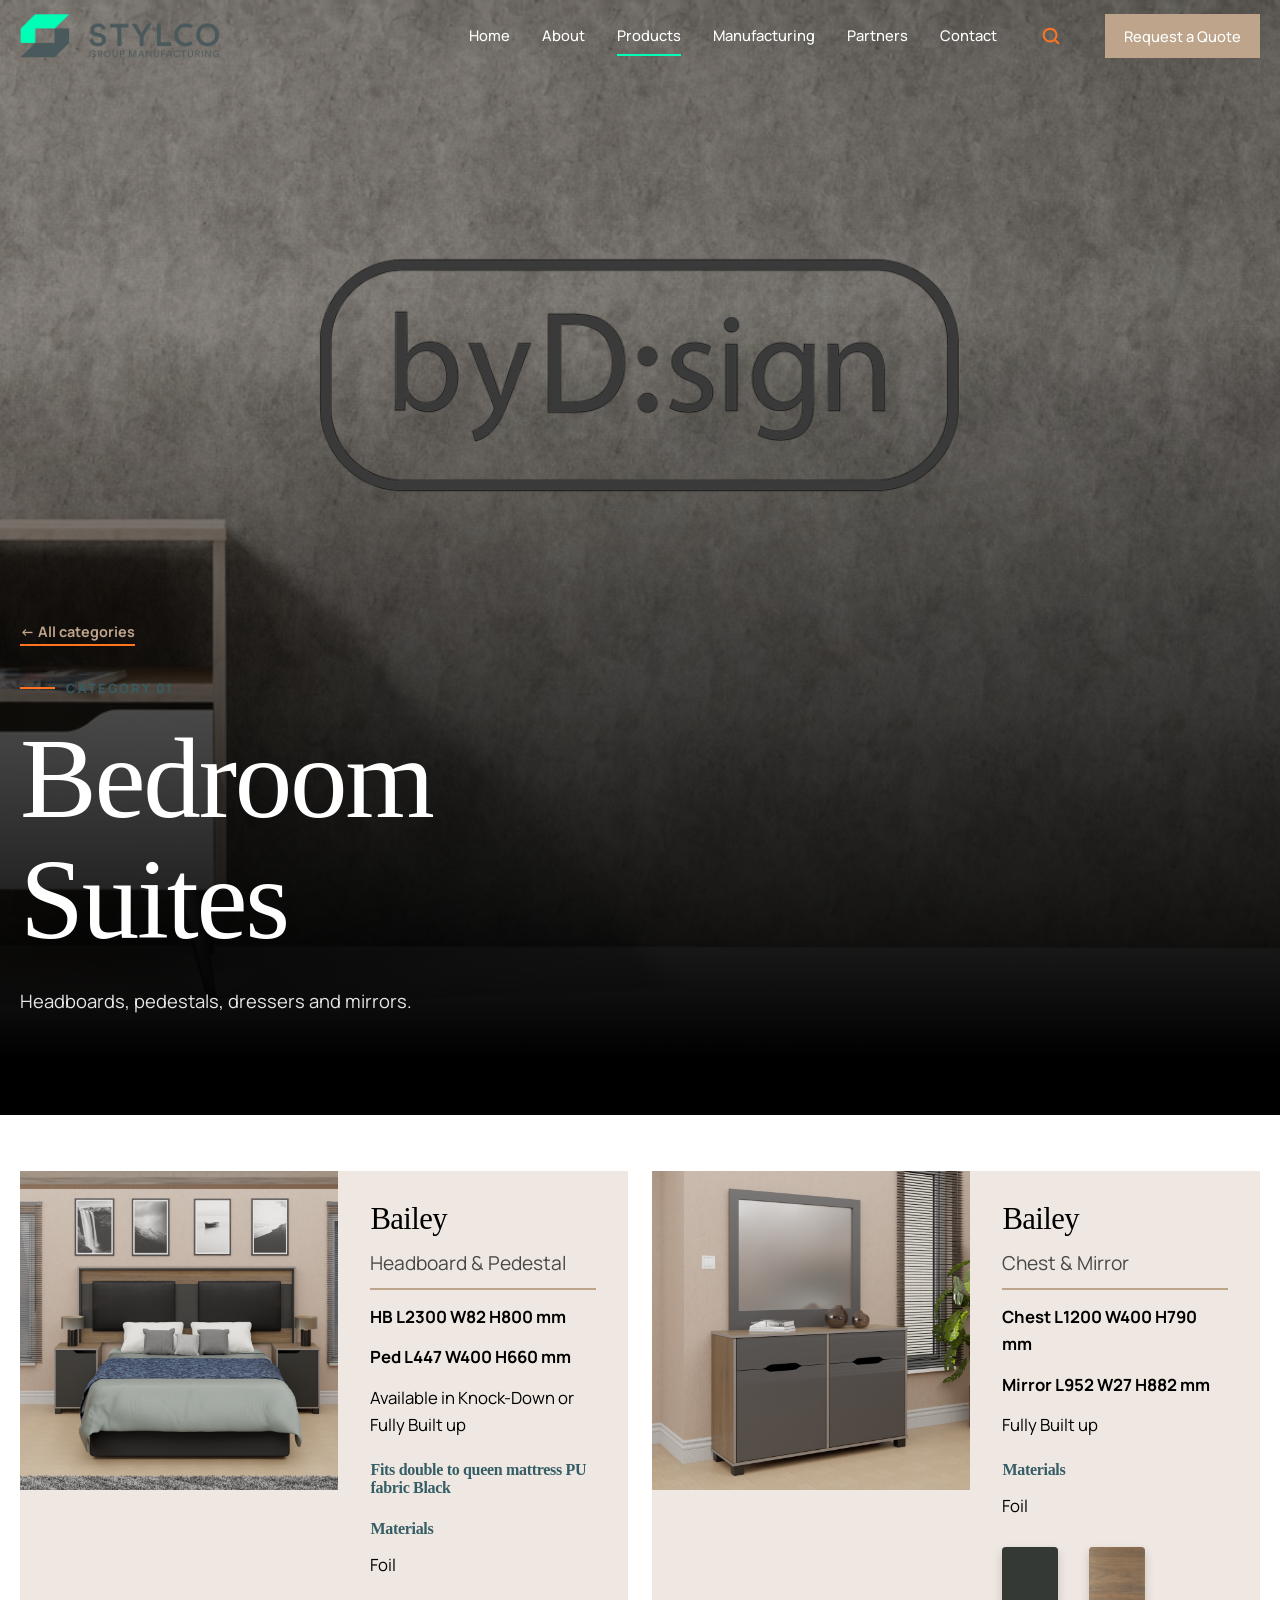
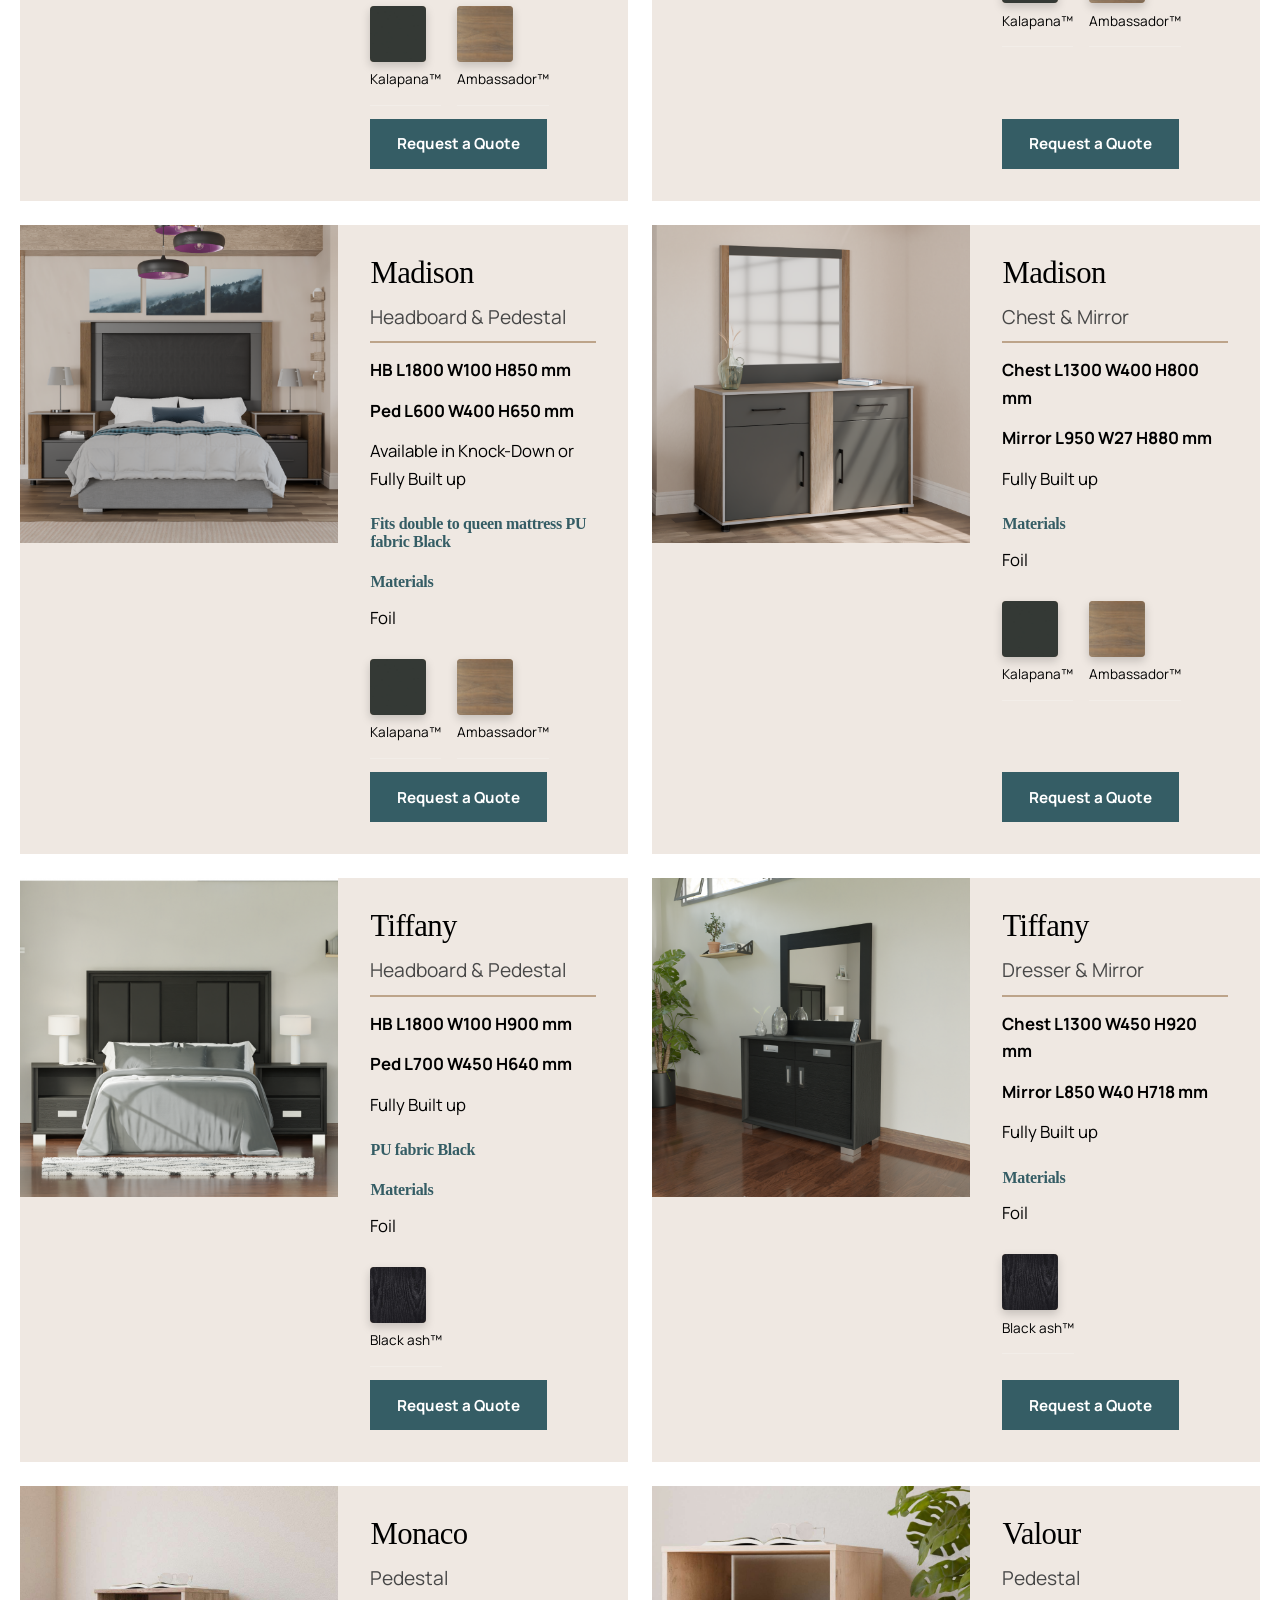
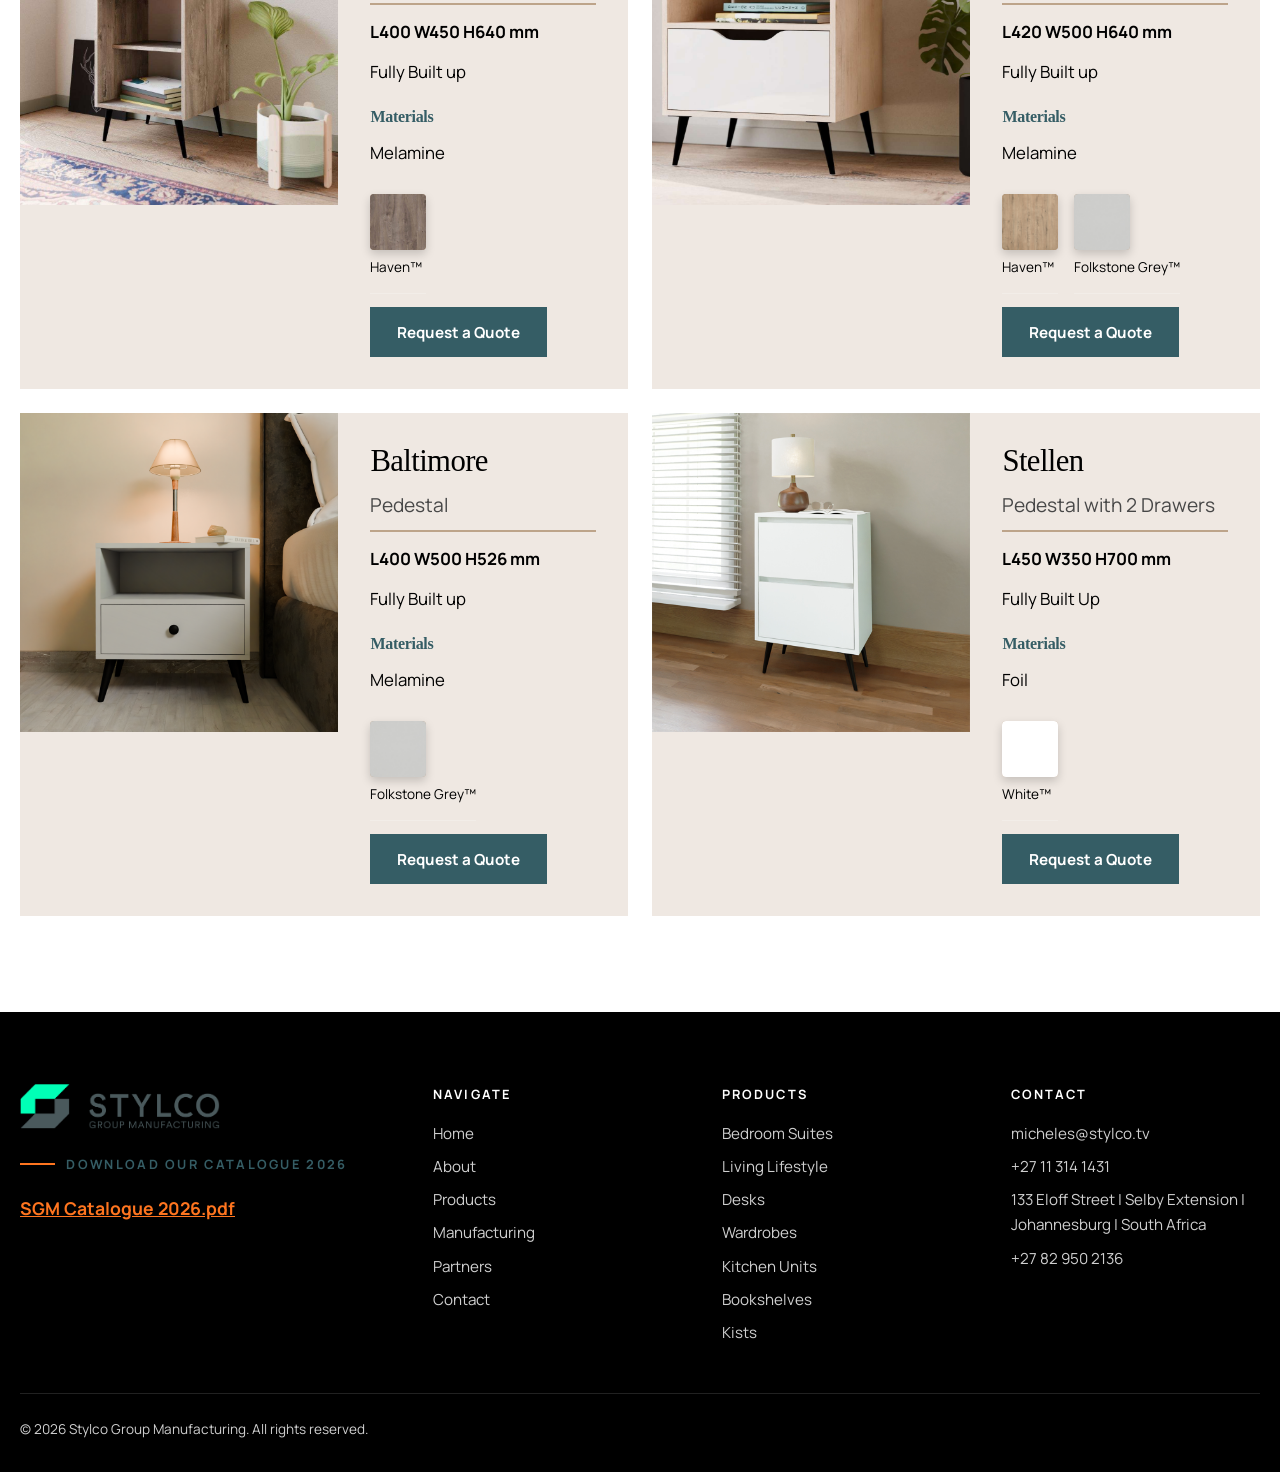
==== commit 300a2669: "Adjust pedestal dimensions for Madison suite Updated pedestal height from 850 mm to 650 mm." ====
--- a/bedroom-suites.html
+++ b/bedroom-suites.html
@@ -62,7 +62,7 @@
   <img class="media" src="images/Madison Ped  and HB life.png" alt="Madison Headboard & Pedestal" loading="lazy">
    <div class="info">
     <h2>Madison</h2><p class="type">Headboard & Pedestal</p>
-    <p class="dim">HB L1800 W100 H850 mm</p> <p class="dim">Ped L600 W400 H850 mm</p><p>Available in Knock-Down or Fully Built up</p>
+    <p class="dim">HB L1800 W100 H850 mm</p> <p class="dim">Ped L600 W400 H650 mm</p><p>Available in Knock-Down or Fully Built up</p>
     <h3>Fits double to queen mattress PU fabric Black</h3><h3>Materials</h3><p>Foil</p>
     <ul class="sw"><li><span class="chip"><img src="Textures/kalapana.jpg" alt="Kalapana"></span>Kalapana&trade;</li><li><span class="chip"><img src="Textures/ambassador.jpg" alt="Ambassador"></span>Ambassador&trade;</li></ul>
     <a class="btn btn-dark" href="index.html?category=Bedroom%20Suites&amp;product=Headboard#contact">Request a Quote</a>
--- a/style.css
+++ b/style.css
@@ -249,3 +249,21 @@
 .pc .btn{margin-top:auto;align-self:flex-start}
 @media(max-width:1100px){.grid2{grid-template-columns:1fr}}
 @media(max-width:600px){.pc{grid-template-columns:1fr}.pc>.media,.pc>.info{grid-column:1}.pc>.info{grid-row:2}.pc .btn{align-self:stretch}}
+
+
+/* ==========================================================
+   Search
+   ========================================================== */
+.sr{position:absolute;width:1px;height:1px;overflow:hidden;clip:rect(0 0 0 0);white-space:nowrap}
+.search{position:relative;display:flex;align-items:center;gap:0;padding:0;background:none;color:var(--white)}
+.search-btn{display:grid;place-items:center;width:44px;height:44px;background:none;border:0;color:var(--orange);cursor:pointer;transition:transform .25s,color .25s}
+.search-btn:hover{color:var(--white);transform:scale(1.1)}
+.search input{width:0;opacity:0;padding:0;border:0;border-bottom:2px solid var(--orange);border-radius:0;background:transparent;color:var(--white);font:inherit;font-size:.95rem;min-height:40px;transition:width .35s,opacity .25s,padding .35s}
+.search.open input{width:200px;opacity:1;padding:0 .5rem}
+.search input::placeholder{color:color-mix(in srgb,var(--white) 60%,transparent)}
+.search input::-webkit-search-cancel-button{display:none}
+.results{position:absolute;top:100%;right:0;min-width:240px;margin:.5rem 0 0;padding:.4rem 0;list-style:none;background:var(--black);border:1px solid color-mix(in srgb,var(--orange) 60%,transparent);z-index:60}
+.links .results a{display:block;padding:.65rem 1rem;font:500 .95rem var(--sans);border-bottom:0;color:var(--white)}
+.links .results a:hover,.links .results a:focus-visible{background:var(--teal)}
+.results .none{padding:.65rem 1rem;color:var(--sand);font-size:.9rem}
+@media(max-width:900px){.search{width:min(86vw,360px)}.search input{width:100%;opacity:1;padding:0 .5rem;font-size:1.1rem}.results{left:0;right:0}}
